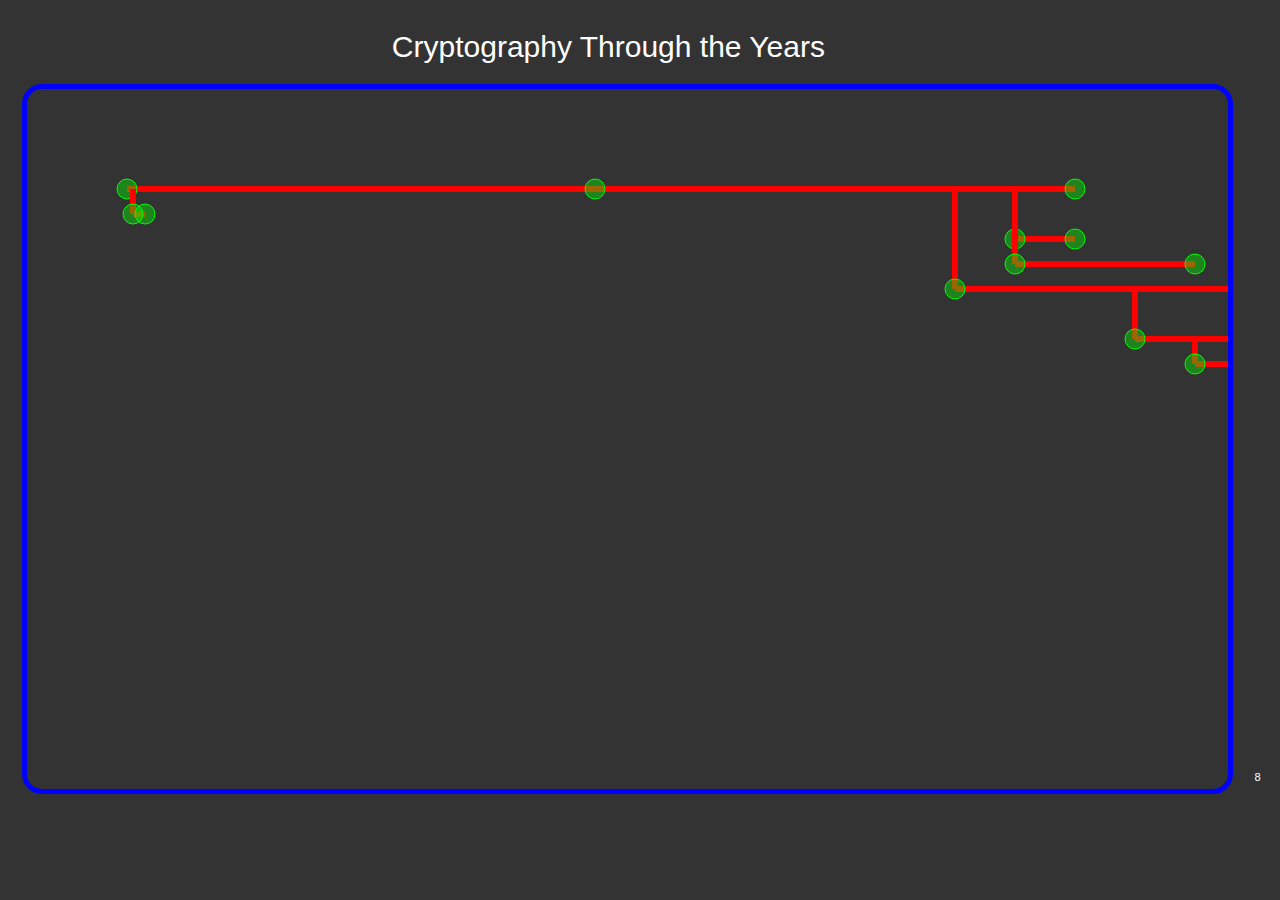
==== index.html @ 473fdf8e "Added tree and event renderer" ====
<!DOCTYPE html>
<html lang="en">
    <head>
        <meta charset="utf-8">
        <title>The History of Cryptography</title>
        <link rel="stylesheet" href="stylesheet.css" type="text/css" media="screen">
        <script src="raphael.min.js" type="text/javascript" charset="utf-8"></script>
        <script src="monosub_tree.js" type="text/javascript" charset="utf-8"></script>
        <script type="text/javascript" charset="utf-8">
            window.onload = function () {

                var viewport_width = Math.max(document.documentElement.clientWidth, window.innerWidth || 0);
                var viewport_height = Math.max(document.documentElement.clientHeight, window.innerHeight || 0);
                function hScale(p1) {
                    return p1 / 1442 * viewport_width;
                }
                function vScale(p2) {
                    return p2 / 810 * viewport_height;
                }

                var r = Raphael("canvas", "100%", "100%");
                //r.rect(0, 0, 80, 80, 0).attr({id: "test", fill: "#f00"});

                var px_per_year = 12;
                var px_per_branch = 12;

                sort_tree(monosub_tree);
                console.log(monosub_tree);
                console.log("HELLOOOO");
                document.getElementById("mini_info").innerHTML = get_leaves(monosub_tree);
                draw_tree(monosub_tree, r);
            };
        </script>
    </head>
    <body>
        <div id="titlebar">
            Cryptography Through the Years
        </div>
        <div id="canvas"></div>
        <p id="mini_info">Created using <a href="http://raphaeljs.com/">Raphaël</a>—JavaScript Vector Library</p>
    </body>
</html>
---- stylesheet.css ----
body {
    background-color: #333;
    color: #fff;
    font: 300 100.1% "Helvetica Neue", Helvetica, "Arial Unicode MS", Arial, sans-serif;
    position: relative;
}

a {
    color: #fff;
}

#canvas {
    border-radius: 20px;
    border: thick solid blue;
    margin-left: 14px;
    width: 95%;
    height: 700px;
}
#titlebar {
    width: 95%;
    font-size: 30px;
    text-align: center;
    margin-top: 30px;
    margin-bottom: 20px;
}

#mini_info {
    bottom: 0;
    font-size: .7em;
    position: absolute;
    right: 1em;
    text-align: right;
}
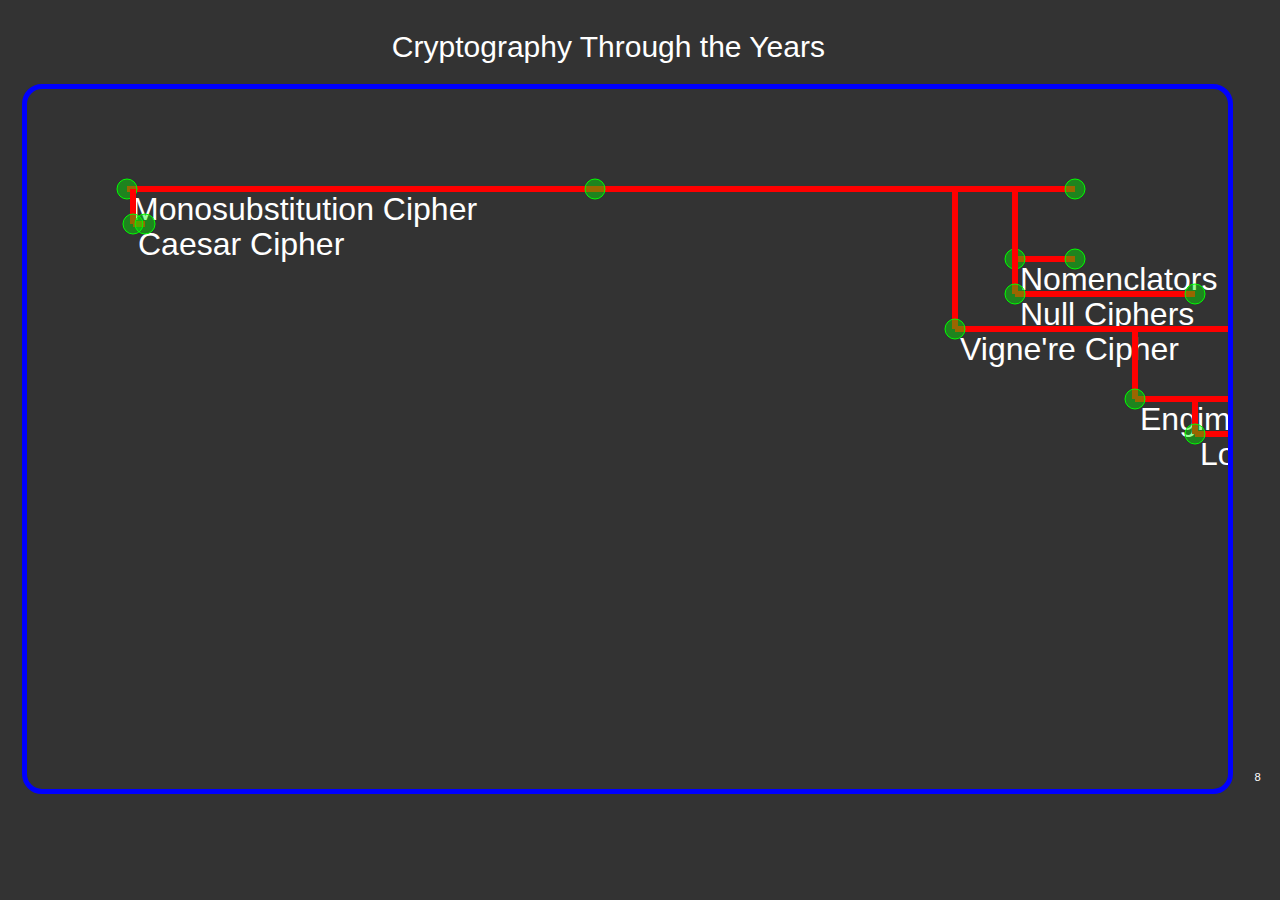
==== commit b54507d0: "RECORDABLE- Added text to show branch names" ====
--- a/index.html
+++ b/index.html
@@ -36,6 +36,7 @@
         <div id="titlebar">
             Cryptography Through the Years
         </div>
+
         <div id="canvas"></div>
         <p id="mini_info">Created using <a href="http://raphaeljs.com/">Raphaël</a>—JavaScript Vector Library</p>
     </body>
--- a/stylesheet.css
+++ b/stylesheet.css
@@ -9,9 +9,17 @@
     color: #fff;
 }
 
+.name_shower {
+    background-color: yellow;
+    width: 30px;
+    position: absolute;
+    color: black;
+}
+
 #canvas {
     border-radius: 20px;
     border: thick solid blue;
+    position: relative;
     margin-left: 14px;
     width: 95%;
     height: 700px;
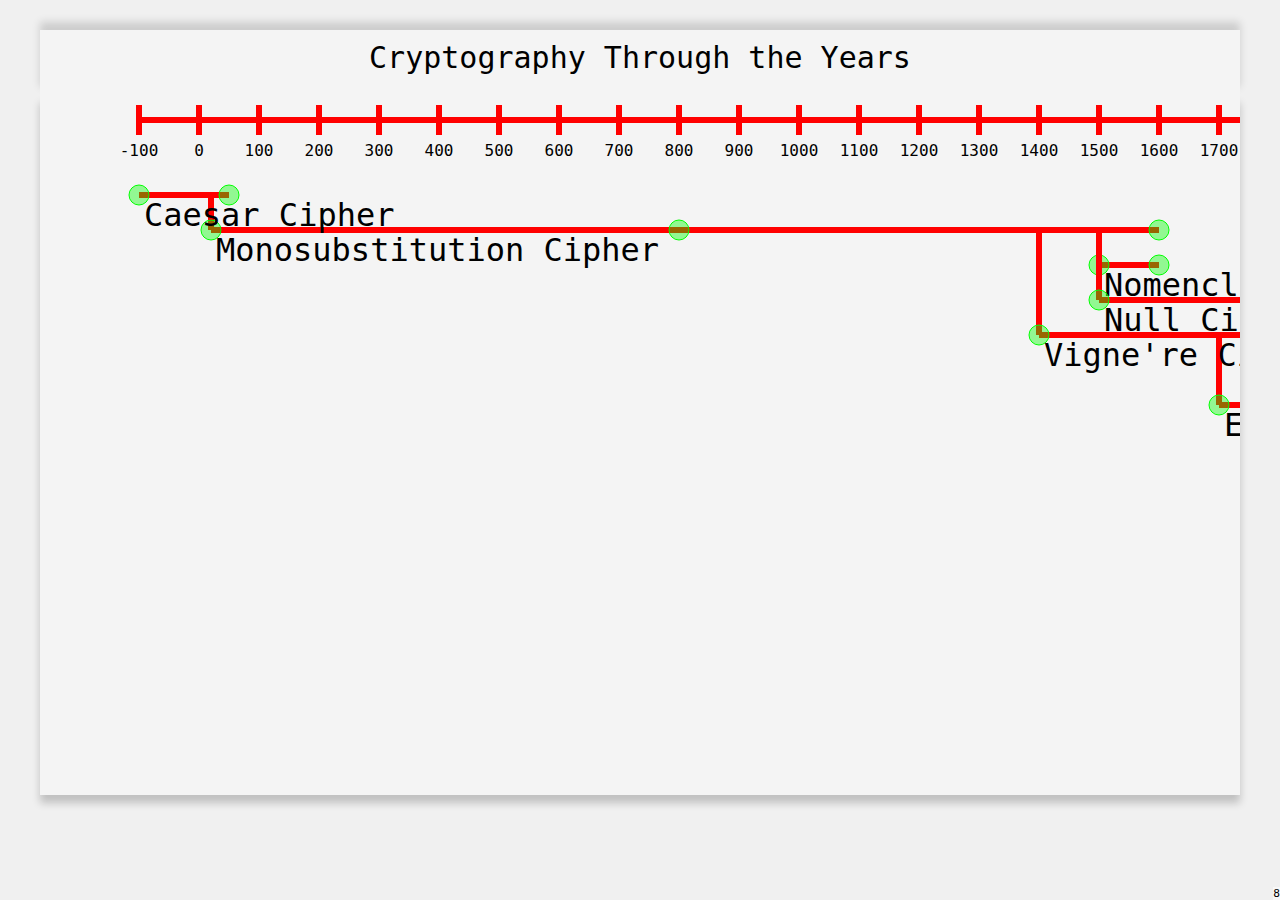
==== commit 3fe9dbca: "added style and stuff" ====
--- a/index.html
+++ b/index.html
@@ -5,9 +5,13 @@
         <title>The History of Cryptography</title>
         <link rel="stylesheet" href="stylesheet.css" type="text/css" media="screen">
         <script src="raphael.min.js" type="text/javascript" charset="utf-8"></script>
+        <script src="jquery-3.1.1.min.js"></script>
         <script src="monosub_tree.js" type="text/javascript" charset="utf-8"></script>
+        <script src="background.js" type="text/javascript" defer></script>
         <script type="text/javascript" charset="utf-8">
             window.onload = function () {
+
+                INFO_BOX_WIDTH = 400;
 
                 var viewport_width = Math.max(document.documentElement.clientWidth, window.innerWidth || 0);
                 var viewport_height = Math.max(document.documentElement.clientHeight, window.innerHeight || 0);
@@ -29,16 +33,27 @@
                 console.log("HELLOOOO");
                 document.getElementById("mini_info").innerHTML = get_leaves(monosub_tree);
                 draw_tree(monosub_tree, r);
+                draw_timeline(r);
+
+                $("#slider_container").width = INFO_BOX_WIDTH;
+                $("#slider_container").right = -1 * INFO_BOX_WIDTH;
             };
         </script>
     </head>
     <body>
-        <div id="titlebar">
+        <div id="background"></div>
+        <div id="titlebar" class="reverse_shadowed">
             Cryptography Through the Years
         </div>
 
-        <div id="canvas"></div>
-        <p id="mini_info">Created using <a href="http://raphaeljs.com/">Raphaël</a>—JavaScript Vector Library</p>
+        <div id="canvas" class="shadowed">
+            <div id = "slider_container">
+                <div id="infobox_container" class="shadowed"></div>
+            </div>
+        </div>
+        <div id="mini_info">
+        Created using <a href="http://raphaeljs.com/">Raphaël</a>—JavaScript Vector Library
+        </div>
     </body>
 </html>
 
--- a/stylesheet.css
+++ b/stylesheet.css
@@ -1,41 +1,107 @@
 body {
-    background-color: #333;
-    color: #fff;
-    font: 300 100.1% "Helvetica Neue", Helvetica, "Arial Unicode MS", Arial, sans-serif;
-    position: relative;
+    background-color: #F0F0F0;
+    color: #000;
+    //font: 300
+    //100.1%
+    //"Helvetica Neue", Helvetica, "Arial Unicode MS", Arial, sans-serif;
+    font-family: "Lucidia Console", Monaco, monospace;
+    //position: relative;
 }
 
 a {
-    color: #fff;
+    color: #00f;
 }
 
-.name_shower {
-    background-color: yellow;
-    width: 30px;
+.info {
+    padding: 10px;
+    padding-top: 5px;
+    overflow: hidden;
+}
+.info_heading {
+    font-size: 20px;
+    text-align: center;
+}
+.info_img {
+    width: 95%;
+    height: auto;
+    //margin: 0 auto;
+    margin: auto;
+}
+
+.shadowed {
+    box-shadow: 0px 8px 8px 0px rgba(0, 0, 0, 0.2);
+        //, 0 6px 20px 0 rgba(0, 0, 0, 0.19);
+}
+.reverse_shadowed {
+    box-shadow: 0px -8px 8px 0px rgba(0, 0, 0, 0.15);
+}
+
+#slider_container {
     position: absolute;
-    color: black;
+    height: 100%;
+    width: 400px;
+    top: 0;
+    right: -400px;
+    fill-opacity: 0;
+    z-index: 99;
+}
+
+#infobox_container {
+    position: absolute;
+    height: auto;
+    width: 95%;
+    background-color: rgba(255, 255, 255, 0.8);
+    top: 50%;
+    left: 50%;
+    transform: translate(-50%,-50%);
+    margin: auto;
+    //overflow-y: scroll;
+    overflow-y: auto;
 }
 
 #canvas {
-    border-radius: 20px;
-    border: thick solid blue;
+    //background-color: #F5F5F5;
+    background-color: rgba(245, 245, 245, 0.75);
+    //border-radius: 0px;
     position: relative;
-    margin-left: 14px;
+    //margin-left: 14px;
+    margin: auto;
+    margin-top: 0px;
     width: 95%;
     height: 700px;
+    overflow: hidden;
+    z-index: 1;
 }
+
 #titlebar {
     width: 95%;
     font-size: 30px;
     text-align: center;
+    margin: auto;
     margin-top: 30px;
-    margin-bottom: 20px;
+    margin-bottom: 0px;
+    padding-bottom: 20px;
+    padding-top: 10px;
+    text-align: center;
+    background-color: rgba(245, 245, 245, .75);
 }
 
 #mini_info {
-    bottom: 0;
     font-size: .7em;
     position: absolute;
-    right: 1em;
+    bottom: 0px;
+    right: 0px;
     text-align: right;
-}+    background-color: rgba(255, 255, 255, 0.5);
+}
+#background {
+    position: absolute;
+    left: 0px;
+    right: 0px;
+    top: 0px;
+    bottom: 0px;
+    word-wrap: break-word;
+    overflow-y: hidden;
+    color: #AAA;
+    z-index: -1;
+}
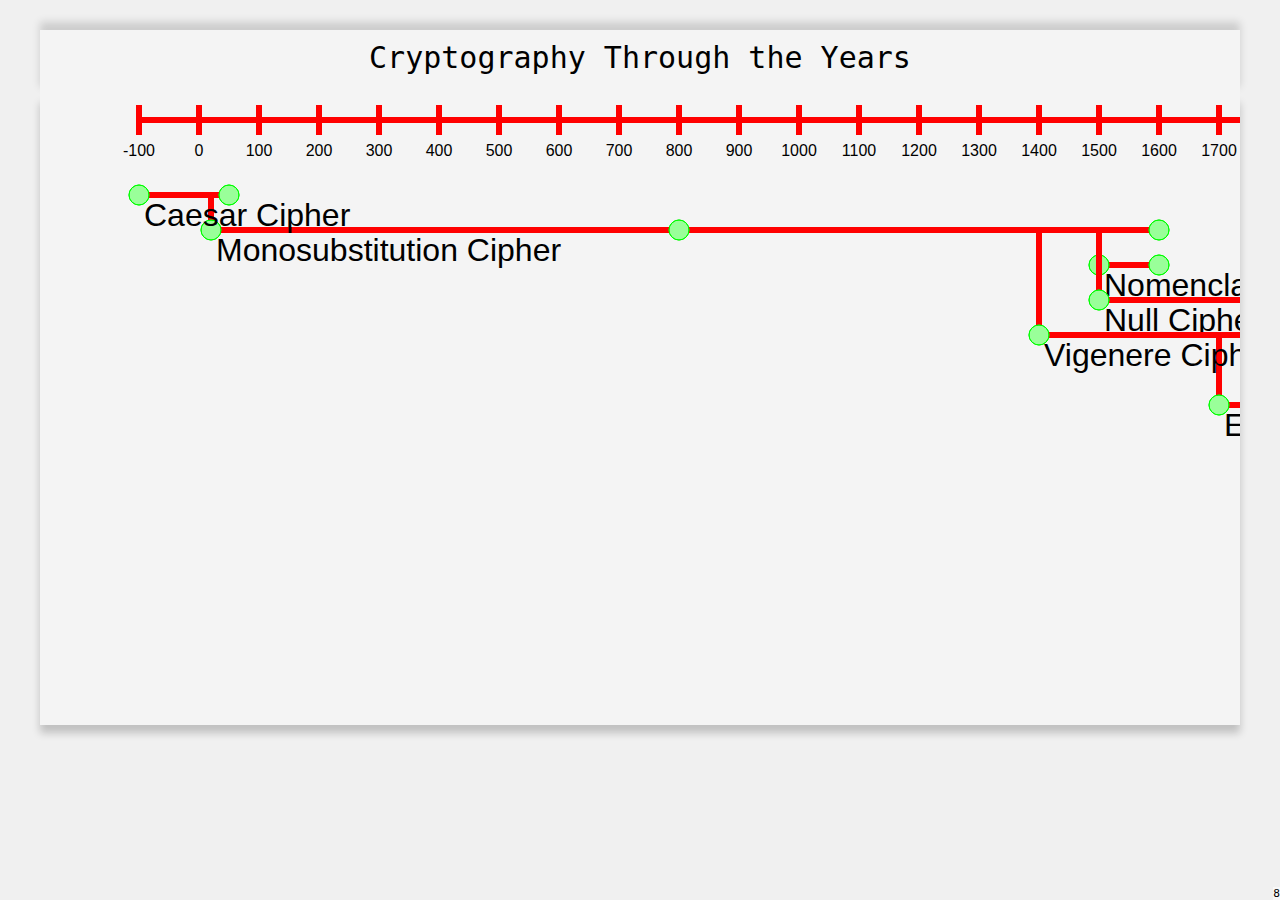
==== commit d4e05491: "RECORDABLE?  Record once just looking at the screen and a second time moused over an infobox" ====
--- a/index.html
+++ b/index.html
@@ -12,6 +12,7 @@
             window.onload = function () {
 
                 INFO_BOX_WIDTH = 400;
+                KEEP_INFO_BOX = false;
 
                 var viewport_width = Math.max(document.documentElement.clientWidth, window.innerWidth || 0);
                 var viewport_height = Math.max(document.documentElement.clientHeight, window.innerHeight || 0);
@@ -48,7 +49,8 @@
 
         <div id="canvas" class="shadowed">
             <div id = "slider_container">
-                <div id="infobox_container" class="shadowed"></div>
+                <div id="infobox_container" class="shadowed">
+                </div>
             </div>
         </div>
         <div id="mini_info">
--- a/stylesheet.css
+++ b/stylesheet.css
@@ -12,6 +12,27 @@
     color: #00f;
 }
 
+.xbox {
+    color: #FF0000;
+    position:absolute;
+    top:0;
+    width: auto;
+    z-index:100;
+}
+
+.mini_code {
+    width: 90%;
+    margin: auto;
+    padding: 5px;
+    word-wrap: break-word;
+    font-family: Courier, serif;
+    background-color: #FFF8DC;
+    fill: #FFF8DC;
+}
+#vigenere {
+    width: 50%;
+    height: auto;
+}
 .info {
     padding: 10px;
     padding-top: 5px;
@@ -24,8 +45,8 @@
 .info_img {
     width: 95%;
     height: auto;
-    //margin: 0 auto;
-    margin: auto;
+    display: block;
+    margin: 0 auto;
 }
 
 .shadowed {
@@ -43,33 +64,32 @@
     top: 0;
     right: -400px;
     fill-opacity: 0;
-    z-index: 99;
+    z-index: 0;
 }
 
 #infobox_container {
     position: absolute;
+    z-index: 99;
     height: auto;
+    max-height: 90%;
     width: 95%;
-    background-color: rgba(255, 255, 255, 0.8);
+    background-color: rgba(255, 255, 255, 0.97);
     top: 50%;
     left: 50%;
     transform: translate(-50%,-50%);
     margin: auto;
-    //overflow-y: scroll;
     overflow-y: auto;
 }
 
 #canvas {
-    //background-color: #F5F5F5;
-    background-color: rgba(245, 245, 245, 0.75);
-    //border-radius: 0px;
+    background-color: rgba(245, 245, 245, 0.87);
     position: relative;
-    //margin-left: 14px;
     margin: auto;
     margin-top: 0px;
     width: 95%;
-    height: 700px;
+    height: 630px;
     overflow: hidden;
+    overflow-x: scroll;
     z-index: 1;
 }
 
@@ -83,7 +103,7 @@
     padding-bottom: 20px;
     padding-top: 10px;
     text-align: center;
-    background-color: rgba(245, 245, 245, .75);
+    background-color: rgba(245, 245, 245, .87);
 }
 
 #mini_info {
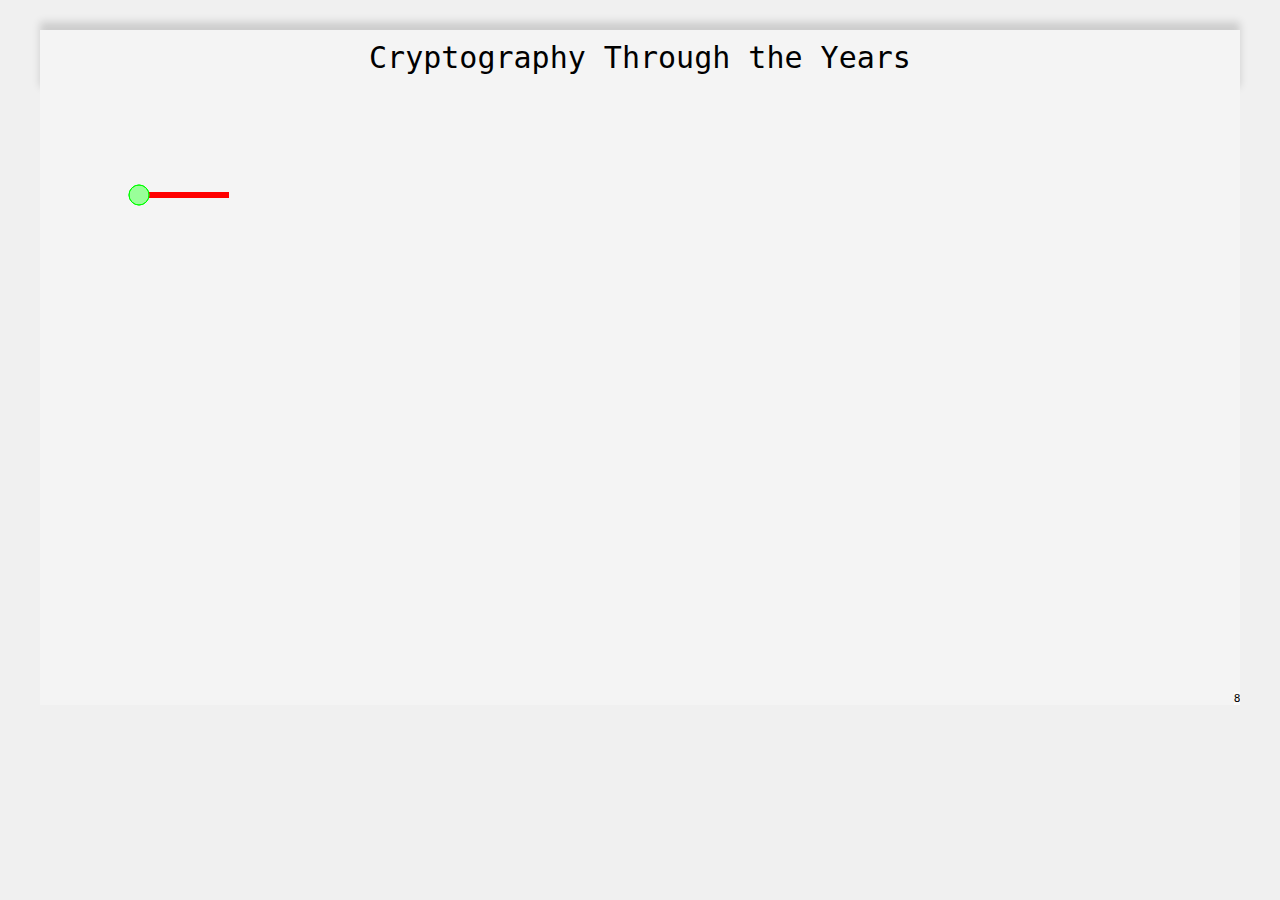
==== commit 2e98f8c4: "RECORDABLE?  Record once just looking at the screen and a second time moused over an infobox" ====
--- a/index.html
+++ b/index.html
@@ -24,10 +24,6 @@
                 }
 
                 var r = Raphael("canvas", "100%", "100%");
-                //r.rect(0, 0, 80, 80, 0).attr({id: "test", fill: "#f00"});
-
-                var px_per_year = 12;
-                var px_per_branch = 12;
 
                 sort_tree(monosub_tree);
                 console.log(monosub_tree);
@@ -38,6 +34,8 @@
 
                 $("#slider_container").width = INFO_BOX_WIDTH;
                 $("#slider_container").right = -1 * INFO_BOX_WIDTH;
+                //$('svg').css('background-color', 'blue');
+                $('svg').css('overflow-x', 'auto');
             };
         </script>
     </head>
@@ -47,14 +45,16 @@
             Cryptography Through the Years
         </div>
 
-        <div id="canvas" class="shadowed">
+        <div id="canvas-holder">
             <div id = "slider_container">
                 <div id="infobox_container" class="shadowed">
                 </div>
             </div>
-        </div>
-        <div id="mini_info">
-        Created using <a href="http://raphaeljs.com/">Raphaël</a>—JavaScript Vector Library
+            <div id="canvas" class="shadowed">
+            </div>
+            <div id="mini_info">
+                Created using <a href="http://raphaeljs.com/">Raphaël</a>—JavaScript Vector Library
+            </div>
         </div>
     </body>
 </html>
--- a/stylesheet.css
+++ b/stylesheet.css
@@ -6,6 +6,7 @@
     //"Helvetica Neue", Helvetica, "Arial Unicode MS", Arial, sans-serif;
     font-family: "Lucidia Console", Monaco, monospace;
     //position: relative;
+    overflow: hidden;
 }
 
 a {
@@ -51,7 +52,6 @@
 
 .shadowed {
     box-shadow: 0px 8px 8px 0px rgba(0, 0, 0, 0.2);
-        //, 0 6px 20px 0 rgba(0, 0, 0, 0.19);
 }
 .reverse_shadowed {
     box-shadow: 0px -8px 8px 0px rgba(0, 0, 0, 0.15);
@@ -64,7 +64,7 @@
     top: 0;
     right: -400px;
     fill-opacity: 0;
-    z-index: 0;
+    z-index: 90;
 }
 
 #infobox_container {
@@ -82,15 +82,23 @@
 }
 
 #canvas {
+    height: 100%;
+    width: 100%;
     background-color: rgba(245, 245, 245, 0.87);
     position: relative;
+    margin: 0;
+    overflow-y: hidden;
+    overflow-x: auto;
+}
+
+#canvas-holder {
+    position:relative;
+    z-index: 1;
+    height: 610px;
+    width: 95%;
     margin: auto;
     margin-top: 0px;
-    width: 95%;
-    height: 630px;
     overflow: hidden;
-    overflow-x: scroll;
-    z-index: 1;
 }
 
 #titlebar {
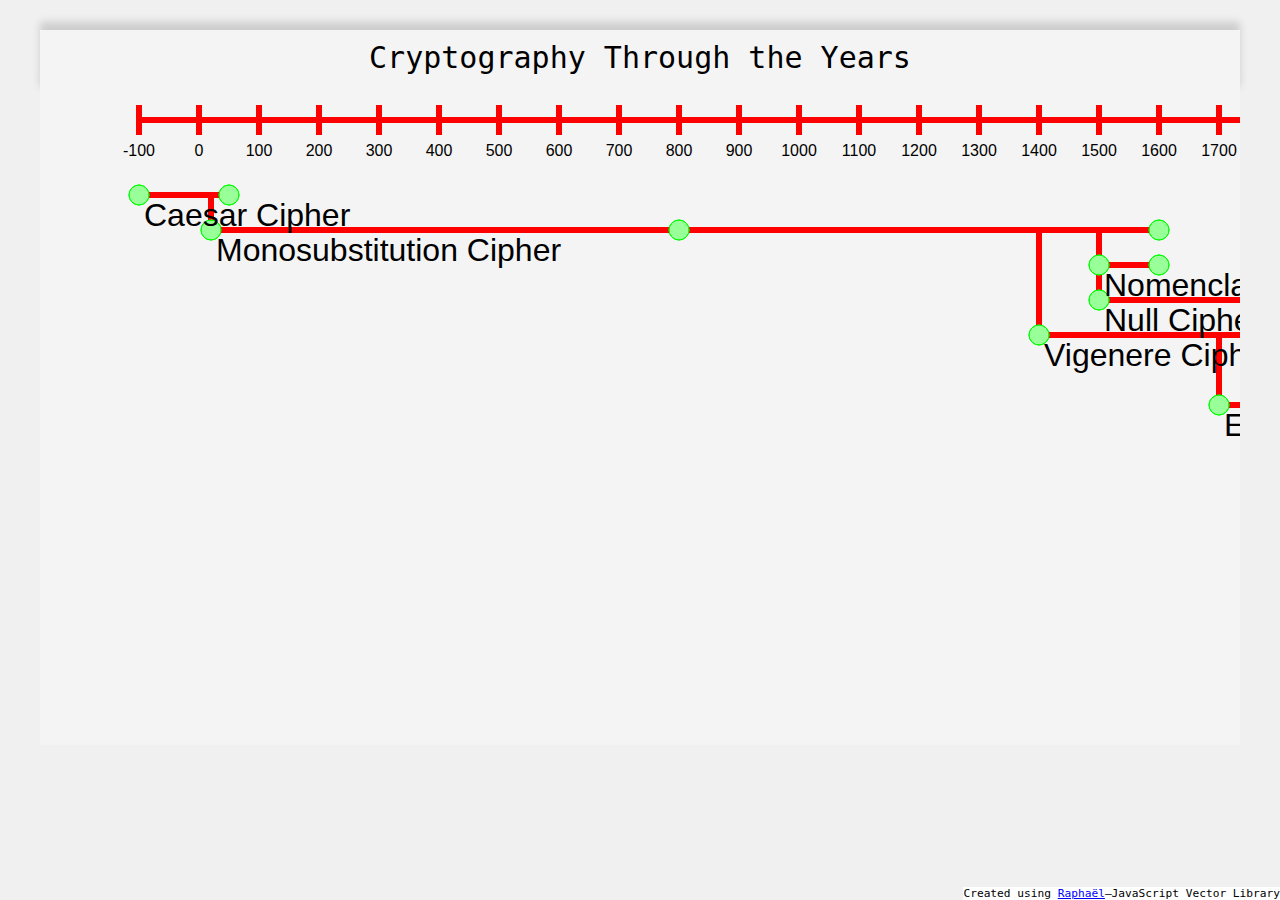
==== commit 0a865fc7: "RECORABLE?- Just added a scrollbar, though I did take a video of it maybe should capture a better on" ====
--- a/index.html
+++ b/index.html
@@ -7,35 +7,38 @@
         <script src="raphael.min.js" type="text/javascript" charset="utf-8"></script>
         <script src="jquery-3.1.1.min.js"></script>
         <script src="monosub_tree.js" type="text/javascript" charset="utf-8"></script>
+        <script src="tree_sorter.js" type="text/javascript" charset="utf-8"></script>
+        <script src="tree_renderer.js" type="text/javascript" charset="utf-8"></script>
         <script src="background.js" type="text/javascript" defer></script>
         <script type="text/javascript" charset="utf-8">
             window.onload = function () {
 
-                INFO_BOX_WIDTH = 400;
-                KEEP_INFO_BOX = false;
+                GLOBAL_INFO_BOX_WIDTH = 400;
+                GLOBAL_KEEP_INFO_BOX = false;
+                GLOBAL_PX_PER_YEAR = .6;
+                GLOBAL_CANVAS_RIGHT_PADDING = 100;
+                var timeline_root_x = 100;
 
-                var viewport_width = Math.max(document.documentElement.clientWidth, window.innerWidth || 0);
-                var viewport_height = Math.max(document.documentElement.clientHeight, window.innerHeight || 0);
-                function hScale(p1) {
-                    return p1 / 1442 * viewport_width;
-                }
-                function vScale(p2) {
-                    return p2 / 810 * viewport_height;
-                }
+                GLOBAL_TIMELINE_START = -100;
+                GLOBAL_TIMELINE_END = 2100;
 
-                var r = Raphael("canvas", "100%", "100%");
+                //var r = Raphael("canvas", (timeline_root_x +
+                //    ((GLOBAL_TIMELINE_START - GLOBAL_TIMELINE_END) * GLOBAL_PX_PER_YEAR)) + "px", "70%");
+                var r = Raphael("canvas",
+                        (timeline_root_x + ((GLOBAL_TIMELINE_END - GLOBAL_TIMELINE_START) * GLOBAL_PX_PER_YEAR)
+                        + GLOBAL_CANVAS_RIGHT_PADDING) + "px",
+                        "99%");
 
+                draw_timeline(r, timeline_root_x);
                 sort_tree(monosub_tree);
-                console.log(monosub_tree);
-                console.log("HELLOOOO");
-                document.getElementById("mini_info").innerHTML = get_leaves(monosub_tree);
-                draw_tree(monosub_tree, r);
-                draw_timeline(r);
 
-                $("#slider_container").width = INFO_BOX_WIDTH;
-                $("#slider_container").right = -1 * INFO_BOX_WIDTH;
-                //$('svg').css('background-color', 'blue');
-                $('svg').css('overflow-x', 'auto');
+                var t_t = timeline_root_x;
+                var t_w = -1 * (GLOBAL_TIMELINE_START - monosub_tree.start_year) * GLOBAL_PX_PER_YEAR;
+
+                draw_tree(monosub_tree, r, (t_t + t_w));
+
+                $("#slider_container").width = GLOBAL_INFO_BOX_WIDTH;
+                $("#slider_container").right = -1 * GLOBAL_INFO_BOX_WIDTH;
             };
         </script>
     </head>
@@ -52,9 +55,9 @@
             </div>
             <div id="canvas" class="shadowed">
             </div>
-            <div id="mini_info">
-                Created using <a href="http://raphaeljs.com/">Raphaël</a>—JavaScript Vector Library
-            </div>
+        </div>
+        <div id="mini_info">
+            Created using <a href="https://dmitrybaranovskiy.github.io/raphael/">Raphaël</a>—JavaScript Vector Library
         </div>
     </body>
 </html>
--- a/stylesheet.css
+++ b/stylesheet.css
@@ -13,12 +13,104 @@
     color: #00f;
 }
 
-.xbox {
-    color: #FF0000;
-    position:absolute;
-    top:0;
-    width: auto;
-    z-index:100;
+/* Styling for the canvas elements, from most to least specific
+
+    The svg div (where all the drawing actually goes on), is styled
+    at the end of the onload() function in index.html
+*/
+
+svg {
+    z-index: 2;
+}
+
+#canvas {
+    height: 100%;
+    width: 100%;
+    background-color: rgba(245, 245, 245, 0.87);
+    position: relative;
+    margin: 0;
+    overflow: auto;
+}
+
+#canvas-holder {
+    position:relative;
+    z-index: 1;
+    height: 650px;
+    width: 95%;
+    margin: auto;
+    margin-top: 0px;
+    /* If overflow is set to visible then the infobox will
+        be visible in its resting states
+    */
+    overflow: hidden;
+}
+
+/*
+    Styling for the sliding info box, again from most to least specific
+*/
+
+.info_heading {
+    font-size: 20px;
+    text-align: center;
+}
+.info_img {
+    width: 95%;
+    height: auto;
+    display: block;
+    margin: 0 auto;
+}
+
+.info {
+    padding: 10px;
+    padding-top: 5px;
+    overflow: hidden;
+}
+
+#infobox_container {
+    position: absolute;
+    z-index: 3;
+    height: auto;
+    max-height: 90%;
+    width: 95%;
+    background-color: rgba(255, 255, 255, 0.97);
+    top: 50%;
+    left: 50%;
+    transform: translate(-50%,-50%);
+    margin: auto;
+    overflow-y: auto;
+}
+
+#slider_container {
+    position: absolute;
+    height: 100%;
+    width: 400px;
+    top: 0;
+    right: -400px;
+    fill-opacity: 0;
+    z-index: 3;
+}
+/*
+    Miscellaneous styling
+*/
+
+.shadowed {
+    box-shadow: 0px 8px 8px 0px rgba(0, 0, 0, 0.2);
+}
+.reverse_shadowed {
+    box-shadow: 0px -8px 8px 0px rgba(0, 0, 0, 0.15);
+}
+
+#titlebar {
+    width: 95%;
+    font-size: 30px;
+    text-align: center;
+    margin: auto;
+    margin-top: 30px;
+    margin-bottom: 0px;
+    padding-bottom: 20px;
+    padding-top: 10px;
+    text-align: center;
+    background-color: rgba(245, 245, 245, .87);
 }
 
 .mini_code {
@@ -34,85 +126,6 @@
     width: 50%;
     height: auto;
 }
-.info {
-    padding: 10px;
-    padding-top: 5px;
-    overflow: hidden;
-}
-.info_heading {
-    font-size: 20px;
-    text-align: center;
-}
-.info_img {
-    width: 95%;
-    height: auto;
-    display: block;
-    margin: 0 auto;
-}
-
-.shadowed {
-    box-shadow: 0px 8px 8px 0px rgba(0, 0, 0, 0.2);
-}
-.reverse_shadowed {
-    box-shadow: 0px -8px 8px 0px rgba(0, 0, 0, 0.15);
-}
-
-#slider_container {
-    position: absolute;
-    height: 100%;
-    width: 400px;
-    top: 0;
-    right: -400px;
-    fill-opacity: 0;
-    z-index: 90;
-}
-
-#infobox_container {
-    position: absolute;
-    z-index: 99;
-    height: auto;
-    max-height: 90%;
-    width: 95%;
-    background-color: rgba(255, 255, 255, 0.97);
-    top: 50%;
-    left: 50%;
-    transform: translate(-50%,-50%);
-    margin: auto;
-    overflow-y: auto;
-}
-
-#canvas {
-    height: 100%;
-    width: 100%;
-    background-color: rgba(245, 245, 245, 0.87);
-    position: relative;
-    margin: 0;
-    overflow-y: hidden;
-    overflow-x: auto;
-}
-
-#canvas-holder {
-    position:relative;
-    z-index: 1;
-    height: 610px;
-    width: 95%;
-    margin: auto;
-    margin-top: 0px;
-    overflow: hidden;
-}
-
-#titlebar {
-    width: 95%;
-    font-size: 30px;
-    text-align: center;
-    margin: auto;
-    margin-top: 30px;
-    margin-bottom: 0px;
-    padding-bottom: 20px;
-    padding-top: 10px;
-    text-align: center;
-    background-color: rgba(245, 245, 245, .87);
-}
 
 #mini_info {
     font-size: .7em;
@@ -120,7 +133,7 @@
     bottom: 0px;
     right: 0px;
     text-align: right;
-    background-color: rgba(255, 255, 255, 0.5);
+    background-color: rgba(255, 255, 255, 1);
 }
 #background {
     position: absolute;
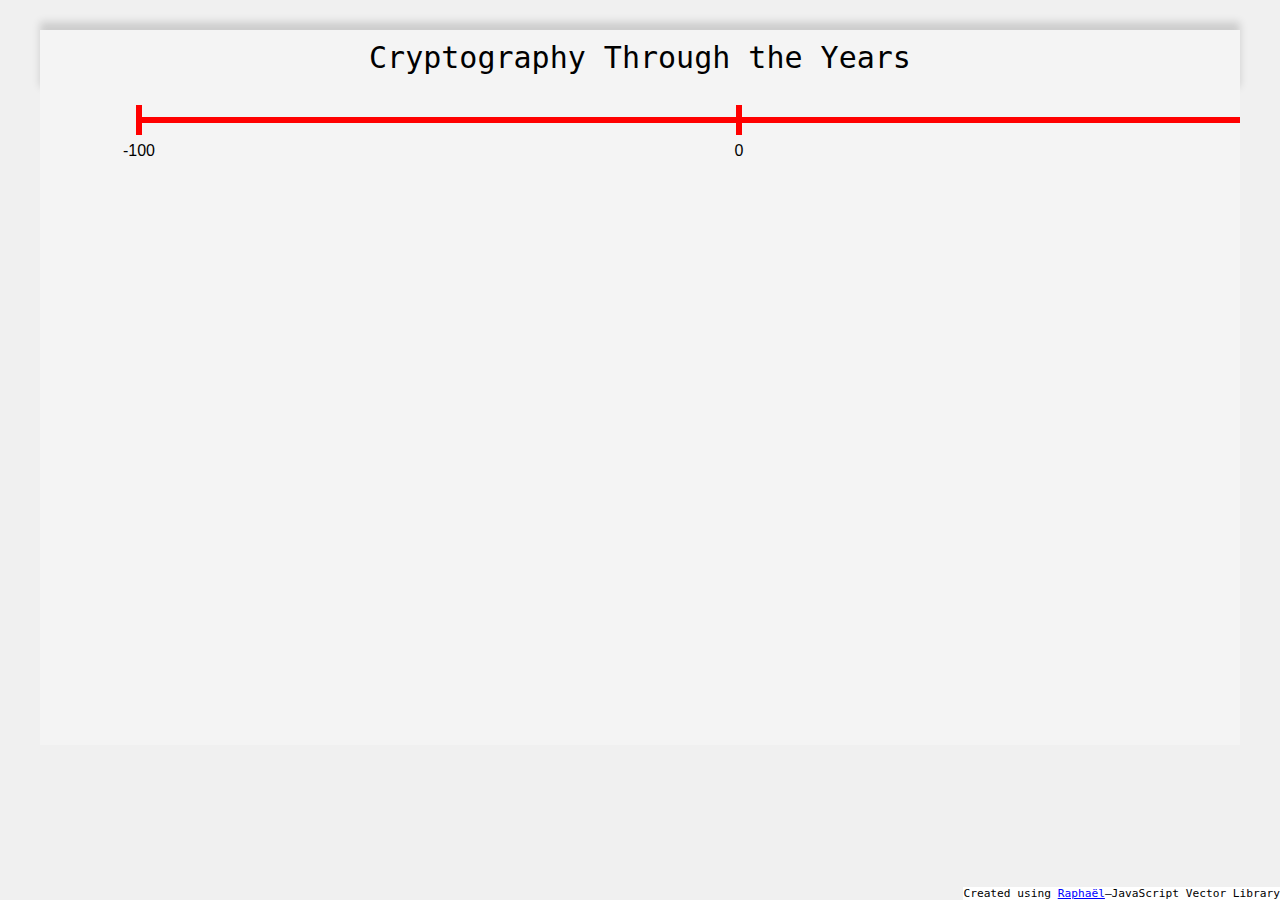
==== commit e43d56cc: "RECORABLE The tree is broken, take a picture of the overlapping branches and stuff!" ====
--- a/index.html
+++ b/index.html
@@ -6,7 +6,7 @@
         <link rel="stylesheet" href="stylesheet.css" type="text/css" media="screen">
         <script src="raphael.min.js" type="text/javascript" charset="utf-8"></script>
         <script src="jquery-3.1.1.min.js"></script>
-        <script src="monosub_tree.js" type="text/javascript" charset="utf-8"></script>
+        <script src="crypto_trees.js" type="text/javascript" charset="utf-8"></script>
         <script src="tree_sorter.js" type="text/javascript" charset="utf-8"></script>
         <script src="tree_renderer.js" type="text/javascript" charset="utf-8"></script>
         <script src="background.js" type="text/javascript" defer></script>
@@ -15,8 +15,12 @@
 
                 GLOBAL_INFO_BOX_WIDTH = 400;
                 GLOBAL_KEEP_INFO_BOX = false;
-                GLOBAL_PX_PER_YEAR = .6;
+                //GLOBAL_PX_PER_YEAR = .6;
+                GLOBAL_PX_PER_YEAR = 6;
+                GLOBAL_PX_PER_BRANCH = 40;
                 GLOBAL_CANVAS_RIGHT_PADDING = 100;
+
+
                 var timeline_root_x = 100;
 
                 GLOBAL_TIMELINE_START = -100;
--- a/stylesheet.css
+++ b/stylesheet.css
@@ -58,6 +58,14 @@
     height: auto;
     display: block;
     margin: 0 auto;
+}
+
+.image_subtext {
+    text-align:center;
+    width: 100%;
+    font-size: 13px;
+    display: block;
+    margin-top: 5px;
 }
 
 .info {
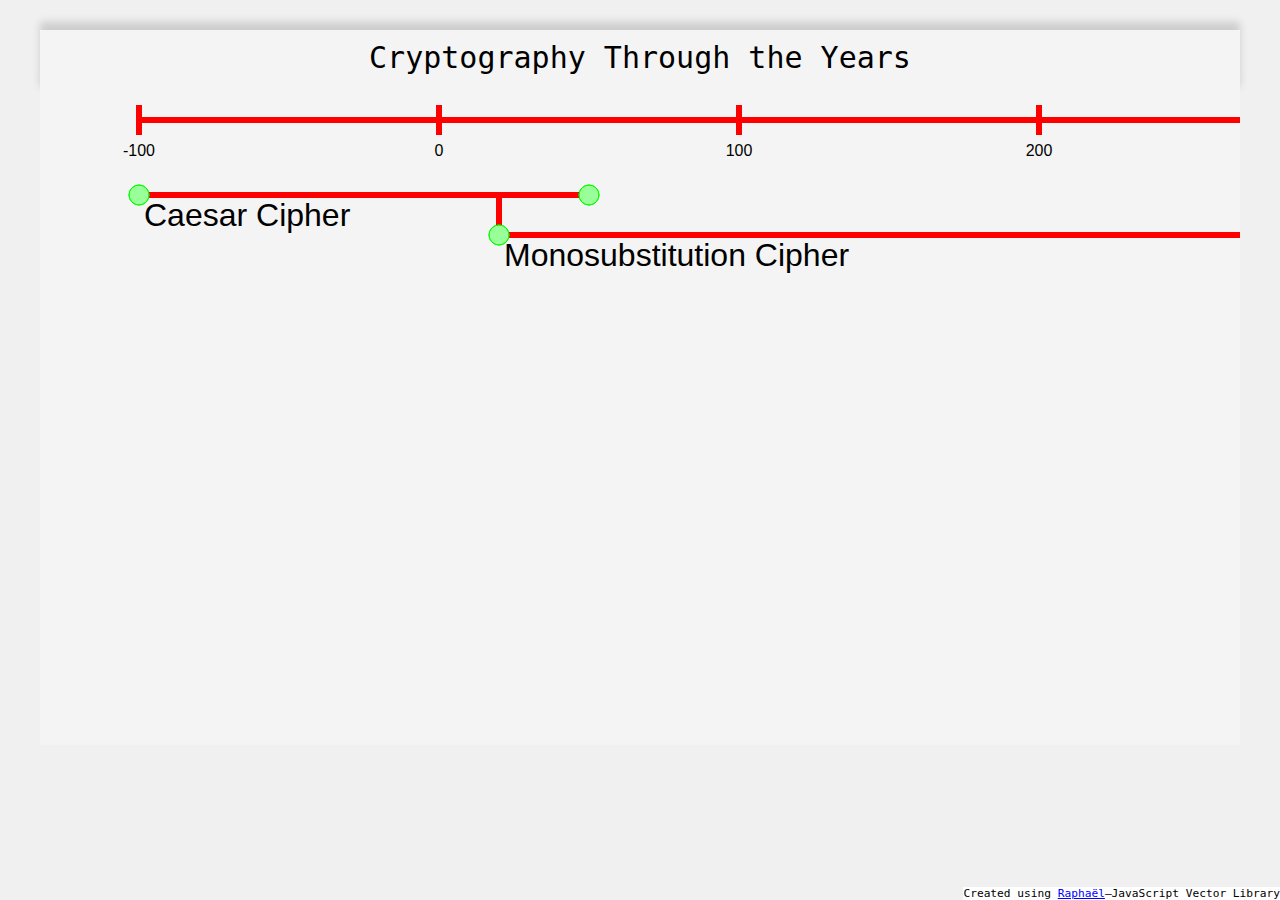
==== commit b92d0148: "About to start working on display blocking" ====
--- a/index.html
+++ b/index.html
@@ -16,7 +16,7 @@
                 GLOBAL_INFO_BOX_WIDTH = 400;
                 GLOBAL_KEEP_INFO_BOX = false;
                 //GLOBAL_PX_PER_YEAR = .6;
-                GLOBAL_PX_PER_YEAR = 6;
+                GLOBAL_PX_PER_YEAR = 3;
                 GLOBAL_PX_PER_BRANCH = 40;
                 GLOBAL_CANVAS_RIGHT_PADDING = 100;
 
